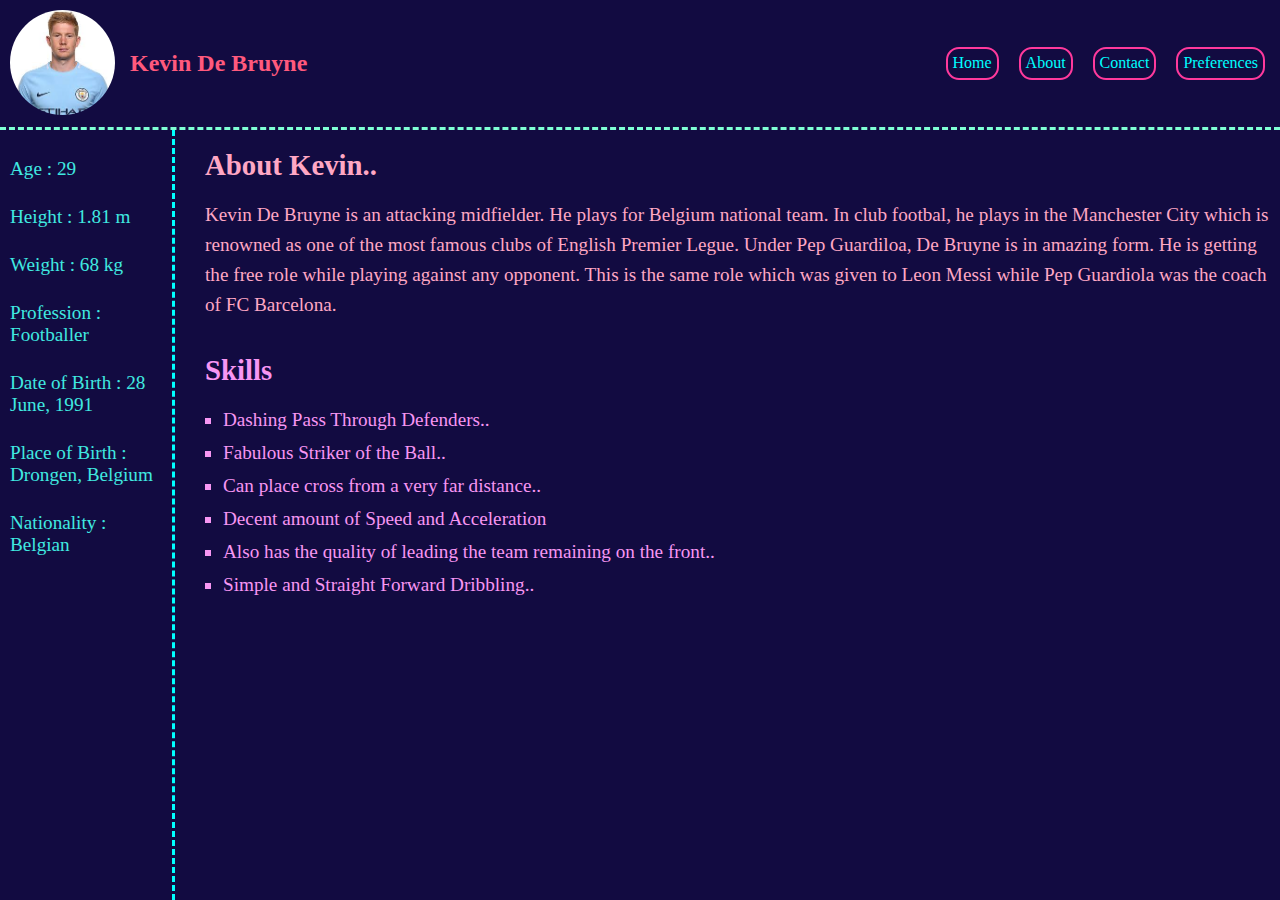
==== profile.html @ 80b08c7d "Add files via upload" ====
<!DOCTYPE html>
<html lang="en">
<head>
    <meta charset="UTF-8">
    <meta http-equiv="X-UA-Compatible" content="IE=edge">
    <meta name="viewport" content="width=device-width, initial-scale=1.0">
    <title>User Profile</title>
    <link rel="stylesheet" href="./css/profile.css">
</head>
<body>
    <div class="cont">
        <header class="header">
            <div class="text_img">
                <img src="./css/kevin2.jfif" alt="">
                <h2>Kevin De Bruyne</h2>
            </div>
            
            <nav class="nav-bar">
                <ul>
                    <li> <a href="#">Home</a> </li>
                    <li> <a href="#">About</a> </li>
                    <li> <a href="#">Contact</a> </li>
                    <li> <a href="#">Preferences</a> </li>
                </ul>
            </nav>
        </header>
        
        <aside class="sidebar">
            <div class="info">
                <p>Age : 29</p>
                <p>Height : 1.81 m</p>
                <p>Weight : 68 kg</p>
                <p>Profession : Footballer</p>
                <p>Date of Birth : 28 June, 1991</p>
                <p>Place of Birth : Drongen, Belgium</p>
                <p>Nationality : Belgian</p>
            </div>
        </aside>
        
        <main class="main">
            <article class="article">
                <div class="details1">
                    <h2>About Kevin..</h2>
                    <p>Kevin De Bruyne is an attacking midfielder. He plays for Belgium national team. In club footbal, he plays in
                    the Manchester City which is renowned as one of the most famous clubs of English Premier Legue. Under Pep
                    Guardiloa, De Bruyne is in amazing form. He is getting the free role while playing against any opponent.
                    This is the same role which was given to Leon Messi while Pep Guardiola was the coach of FC Barcelona. </p>
                </div>
                <div class="details2">
                    <h2>Skills</h2>
                    <ul>
                        <li>Dashing Pass Through Defenders..</li>
                        <li>Fabulous Striker of the Ball..</li>
                        <li>Can place cross from a very far distance..</li>
                        <li>Decent amount of Speed and Acceleration</li>
                        <li>Also has the quality of leading the team remaining on the front..</li>
                        <li>Simple and Straight Forward Dribbling..</li>
                    </ul>
                </div>
            </article>
        </main>

    </div>
</body>
</html>
---- css/profile.css ----
* {
  padding: 0;
  margin: 0;
  box-sizing: border-box;
}

/* rgb(18, 11, 65)  rgb(255, 57, 156)  rgb(184, 222, 255) */

.cont {
  min-height: 100vh;
  min-width: 100vw;
  display: grid;
  grid-template-columns: 175px auto;
  grid-template-rows: 130px auto;
  grid-template-areas:
    "h h h h"
    "s m m m"
    "s m m m";
}

.header {
  grid-area: h;
  border-bottom: 3px dashed aquamarine;
  background: rgb(18, 11, 65);
}

.text_img {
  position: relative;
  width: 50%;
}

.text_img img {
  height: 105px;
  width: 105px;
  border-radius: 50%;
  margin-top: 10px;
  margin-left: 10px;
}

.text_img h2 {
  position: absolute;
  left: 130px;
  top: 0;
  top: 50px;
  color: rgb(255, 89, 125);
}

.nav-bar {
  margin-top: -75px;
  margin-right: 5px;
}

.nav-bar ul {
  display: flex;
  justify-content: flex-end;
  list-style: none;
}

.nav-bar ul li {
  padding: 10px;
}

.nav-bar ul li a {
  text-decoration: none;
  padding: 5px;
  padding-bottom: 6.5px;
  color: aqua;
  border: 2px solid rgb(255, 57, 156);
  border-radius: 13px;
}

.nav-bar ul li a:hover {
  background: rgba(0, 255, 255, 0.384);
}

.sidebar {
  grid-area: s;
  height: 100%;
  border-right: 3px dashed aqua;
  background: rgb(18, 11, 65);
}

.info {
  margin-top: 15px;
  margin-left: 10px;
  margin-right: 10px;
  color: rgb(64, 233, 224);
}

.info p {
  font-size: 1.2rem;
  padding: 13px 0;
}

.main {
  grid-area: m;
  height: 100%;
  background: rgb(18, 11, 65);
}

.article {
  display: flex;
  flex-flow: column wrap;
  font-size: 1.2rem;
  margin-top: 15px;
}

.article .details1 {
  margin-left: 30px;
  color: rgb(255, 167, 196);
  line-height: 30px;
}

.article .details2 {
  margin-top: 30px;
  margin-left: 30px;
  color: rgb(247, 150, 243);
  line-height: 30px;
}

.article .details1 h2,
.article .details2 h2 {
  padding-bottom: 20px;
  padding-top: 5px;
}

.article .details2 ul {
  list-style: square;
  padding-left: 18px;
}

.article .details2 ul li {
  padding-bottom: 3px;
}

@media all and (max-width: 685px) {
  .cont {
    grid-template-rows: 200px;
    grid-template-areas:
      "h h h h"
      "s s s s"
      "m m m m";
  }
  .header {
    border-bottom: 3px dashed aquamarine;
  }
  .sidebar {
    border-right: none;
    border-bottom: 3px dashed aqua;
  }

  .info {
    margin-top: 0px;
  }

  .text_img h2 {
    top: 27px;
  }

  .nav-bar {
    margin-top: 20px;
  }

  .nav-bar ul {
    justify-content: flex-start;
  }

  .nav-bar ul li {
    padding: 6px;
  }

  .article {
    flex-flow: column wrap;
    margin-left: -20px;
  }
}
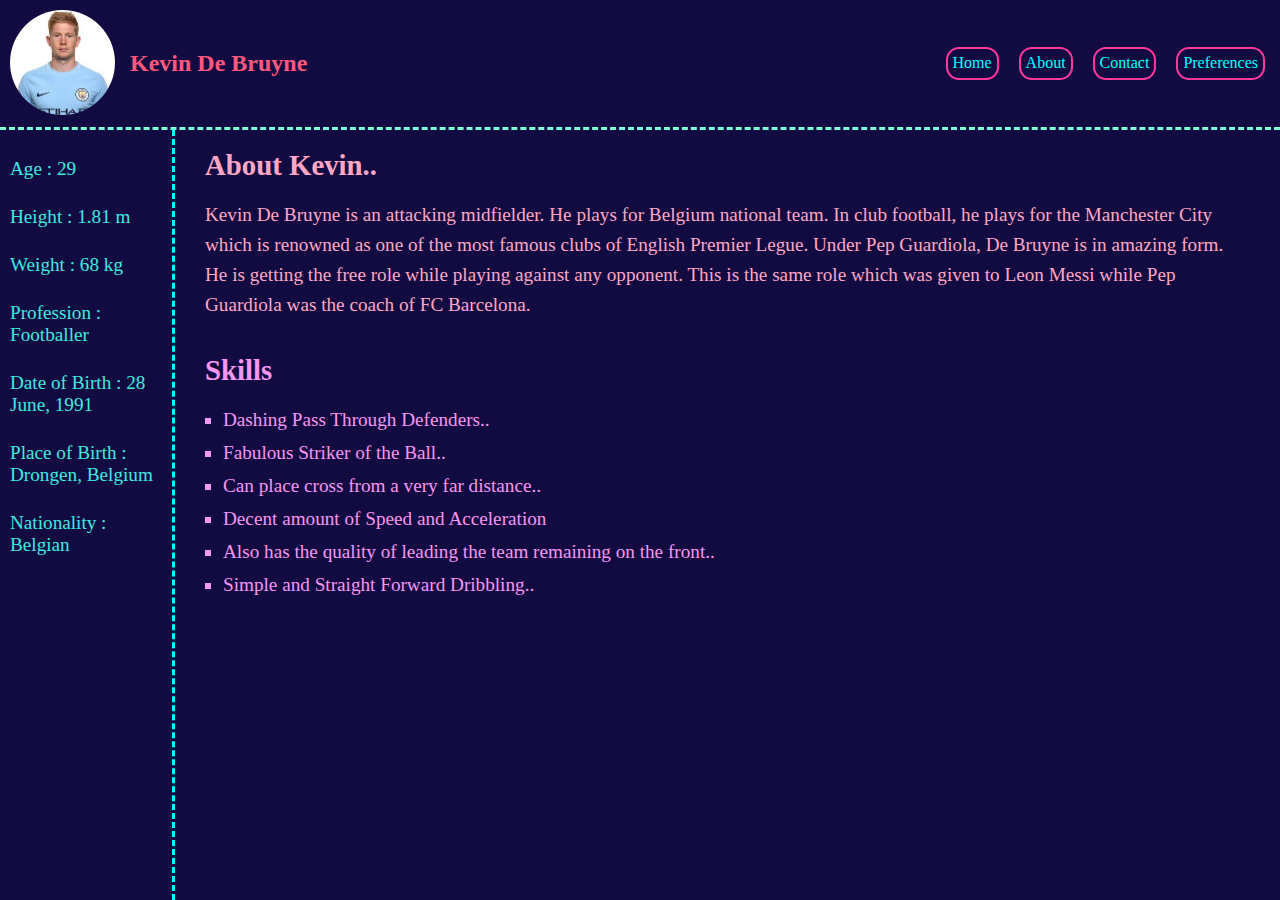
==== commit 4dd9eb4a: "hi" ====
--- a/profile.html
+++ b/profile.html
@@ -41,9 +41,9 @@
             <article class="article">
                 <div class="details1">
                     <h2>About Kevin..</h2>
-                    <p>Kevin De Bruyne is an attacking midfielder. He plays for Belgium national team. In club footbal, he plays in
+                    <p>Kevin De Bruyne is an attacking midfielder. He plays for Belgium national team. In club football, he plays for
                     the Manchester City which is renowned as one of the most famous clubs of English Premier Legue. Under Pep
-                    Guardiloa, De Bruyne is in amazing form. He is getting the free role while playing against any opponent.
+                    Guardiola, De Bruyne is in amazing form. He is getting the free role while playing against any opponent.
                     This is the same role which was given to Leon Messi while Pep Guardiola was the coach of FC Barcelona. </p>
                 </div>
                 <div class="details2">
--- a/css/profile.css
+++ b/css/profile.css
@@ -109,6 +109,7 @@
   margin-left: 30px;
   color: rgb(255, 167, 196);
   line-height: 30px;
+  margin-right: 35px;
 }
 
 .article .details2 {
